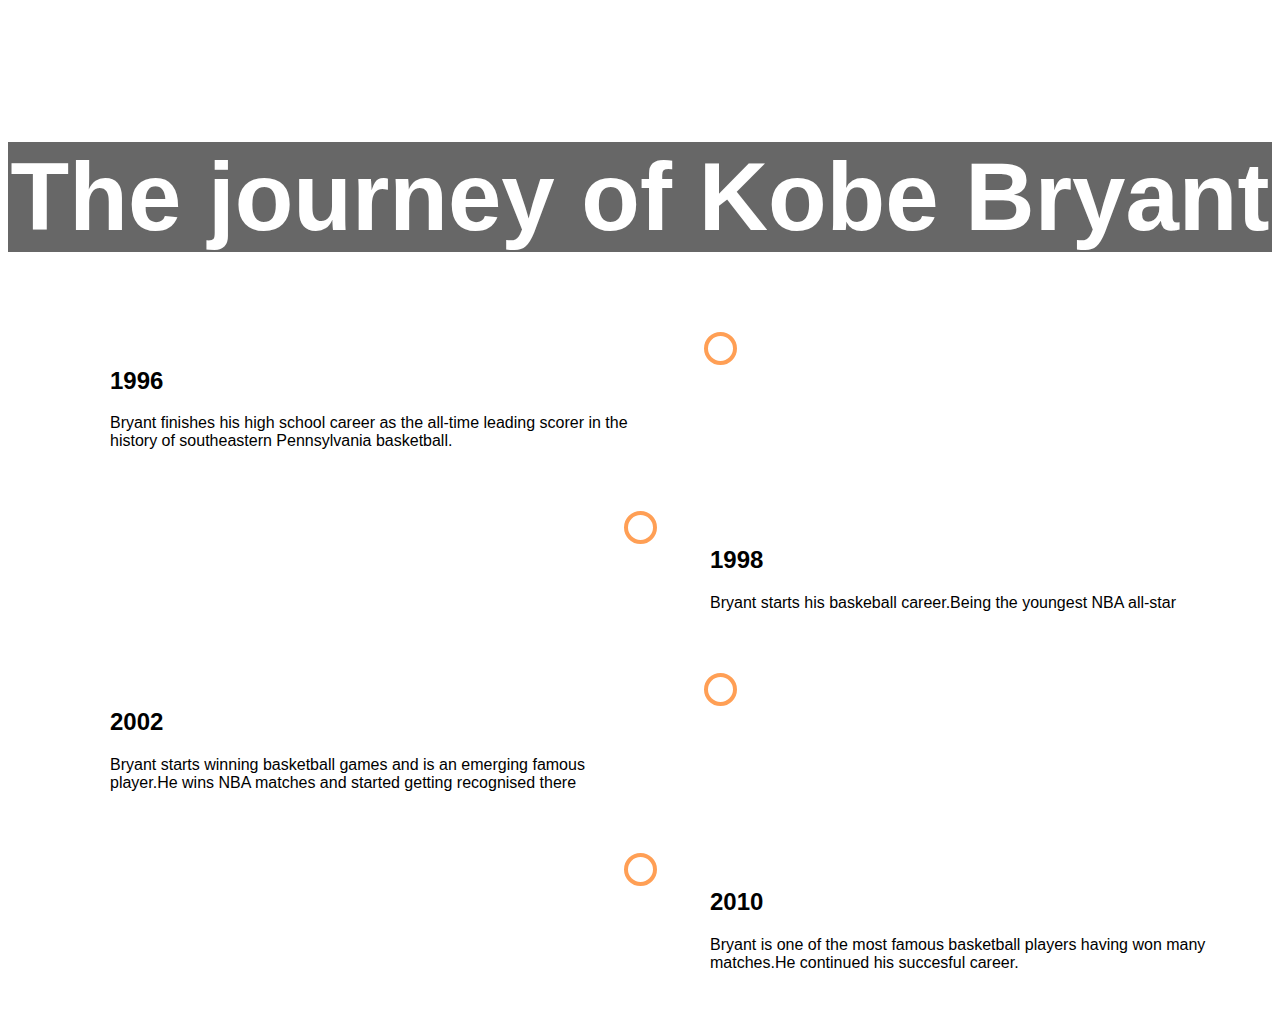
==== timeline.html @ d1d37e7d "Add files via upload" ====
<html>
    <head>
        <title>SPORTS WEBSITE</title>
        <meta charset="utf-8"> 
        <link rel="stylesheet" href="timeline-style.css"> 
    </head> 
    <body>
        <header class="header-tag">
            <nav>
              <ul>
                <li><a href="index.html">Home</a></li>
                <li><a href="#">Biography</a></li>
                <li><a href="#">Achievements</a></li>
                <li><a href="timeline.html">Timeline</a></li>
              </ul>
            </nav>
          </header>  
         <div class="timeline-home"> 
           <h1>The journey of Kobe Bryant</h1>
         </div>
         <div class="timeline">
          <div class="container left">
            <div class="content">
              <h2>1996</h2>
              <p> Bryant finishes his high school career as the all-time leading scorer in the history of southeastern Pennsylvania basketball.</p>
            </div>
          </div>
          <div class="container right">
            <div class="content">
              <h2>1998</h2>
              <p>Bryant starts his baskeball career.Being the youngest NBA all-star</p>
            </div>
          </div> 
          <div class="container left">
            <div class="content">
              <h2>2002</h2>
              <p>Bryant starts winning basketball games and is an emerging famous player.He wins NBA matches and started getting recognised there</p>
            </div>
          </div> 
          <div class="container right">
            <div class="content">
              <h2>2010</h2>
              <p>Bryant is one of the most famous basketball players having won many matches.He continued his succesful career. </p>
            </div>
          </div> 
        </div> 
        <script src="script.js"></script>
        </body> 
          </html>
---- timeline-style.css ----
body{
    background:url(https://cdn.wallpapersafari.com/78/77/C0MPfg.jpg);
    background-size:100%;
    font-family: 'Lucida Sans', 'Lucida Sans Regular', 'Lucida Grande', 'Lucida Sans Unicode', Geneva, Verdana, sans-serif;
  } 
  
  ul {
    display: flex; 
    list-style:none;
    align-content: center; 
    justify-content:space-evenly; 
    position:sticky;
    border:solid 5px; 
    border-color: rgba(255,255,255,0.7);
    text-decoration:none; 
    height:60px;
  } 
  ul li a{
    font-weight: bold; 
    color:white;
    text-decoration:none; 
  }   
  ul li a :hover{scale:1.5}
  
  .name{
    background:url(https://cdn.cnn.com/cnnnext/dam/assets/200127143418-kobe-bryant-oscar-small-169.jpg);
    background-size:100%; 
    width:100%;
    height:400px;
    text-align:center;
    align-items: center; 
    justify-content:center;
    color:white ;
  } 
  h1{
    font-weight: bold; 
    text-align:center;
    font-family: Verdana, Geneva, Tahoma, sans-serif; 
    background-color:rgba(1,1,1,0.6); 
    color:white
  }  
  .timeline-home{
      font-size:3rem;
  }
  .timeline {
    position: relative;
    max-width: 1200px;
    margin: 0 auto; 
    background-color: linear-gradient(to top,grey,black);
  }
  
  
  .timeline::after {
    content: '';
    position: absolute;
    width: 6px;
    background-color: white;
    top: 0;
    bottom: 0;
    left: 50%;
    margin-left: -3px;
  }
  
  
  .container {
    padding: 10px 40px;
    position: relative;
    background-color: inherit;
    width: 50%;
  }
  
  
  .container::after {
    content: '';
    position: absolute;
    width: 25px;
    height: 25px;
    right: -17px;
    background-color: white;
    border: 4px solid #FF9F55;
    top: 15px;
    border-radius: 50%;
    z-index: 1;
  }
  
  .left {
    left: 0;
  }
  
  
  .right {
    left: 50%;
  }
  
  .left::before {
    content: " ";
    height: 0;
    position: absolute;
    top: 22px;
    width: 0;
    z-index: 1;
    right: 30px;
    border: medium solid white;
    border-width: 10px 0 10px 10px;
    border-color: transparent transparent transparent white;
  }
  
  .right::before {
    content: " ";
    height: 0;
    position: absolute;
    top: 22px;
    width: 0;
    z-index: 1;
    left: 30px;
    border: medium solid white;
    border-width: 10px 10px 10px 0;
    border-color: transparent white transparent transparent;
  }
  
  
  .right::after {
    left: -16px;
  }
  
  
  .content {
    padding: 20px 30px;
    background-color: white;
    position: relative;
    border-radius: 6px;
  }
  
  @media screen and (max-width: 600px) {
  
    .timeline::after {
      left: 31px;
    }
  
  
    .container {
      width: 100%;
      padding-left: 70px;
      padding-right: 25px;
    }
  
    .container::before {
      left: 60px;
      border: medium solid white;
      border-width: 10px 10px 10px 0;
      border-color: transparent white transparent transparent;
    }
  
  
    .left::after, .right::after {
      left: 15px;
    }
  
  
    .right {
      left: 0%;
    }
  }
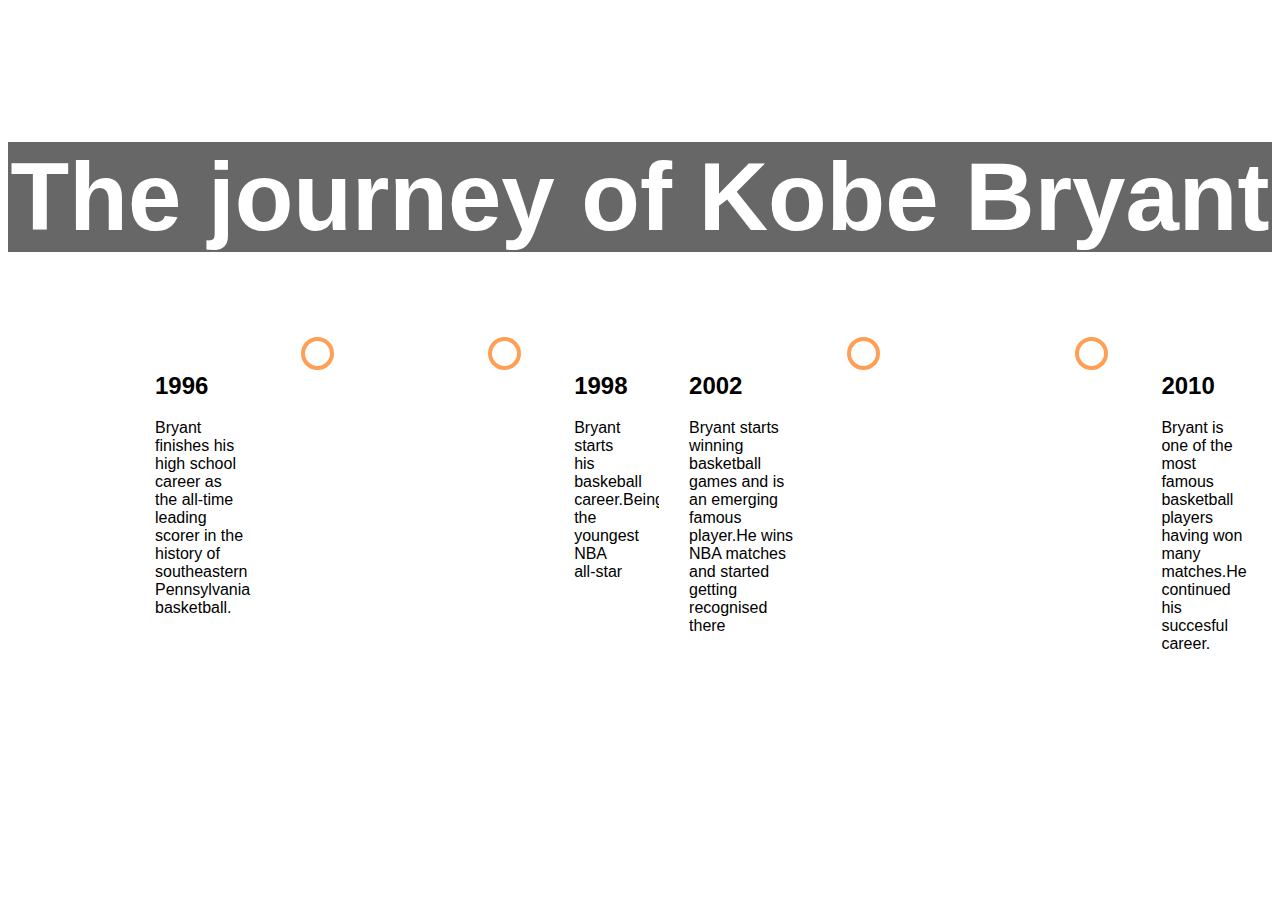
==== commit 2d4394f1: "Update timeline.html" ====
--- a/timeline.html
+++ b/timeline.html
@@ -19,31 +19,41 @@
            <h1>The journey of Kobe Bryant</h1>
          </div>
          <div class="timeline">
-          <div class="container left">
+          <ul> 
+              <li>
+             <div class="container left">
             <div class="content">
               <h2>1996</h2>
-              <p> Bryant finishes his high school career as the all-time leading scorer in the history of southeastern Pennsylvania basketball.</p>
+             <p> Bryant finishes his high school career as the all-time leading scorer in the history of southeastern Pennsylvania basketball.</p>
             </div>
-          </div>
-          <div class="container right">
+          </div> 
+              </li>
+          <li>
+              <div class="container right">
             <div class="content">
               <h2>1998</h2>
               <p>Bryant starts his baskeball career.Being the youngest NBA all-star</p>
             </div>
-          </div> 
-          <div class="container left">
+          </div>  
+              </li>
+         <li>
+              <div class="container left">
             <div class="content">
               <h2>2002</h2>
               <p>Bryant starts winning basketball games and is an emerging famous player.He wins NBA matches and started getting recognised there</p>
             </div>
           </div> 
-          <div class="container right">
+              </li>
+          <li>
+              <div class="container right">
             <div class="content">
               <h2>2010</h2>
               <p>Bryant is one of the most famous basketball players having won many matches.He continued his succesful career. </p>
             </div>
-          </div> 
+          </div>   
+              </li>
+             </ul>
         </div> 
         <script src="script.js"></script>
         </body> 
-          </html>+          </html>
